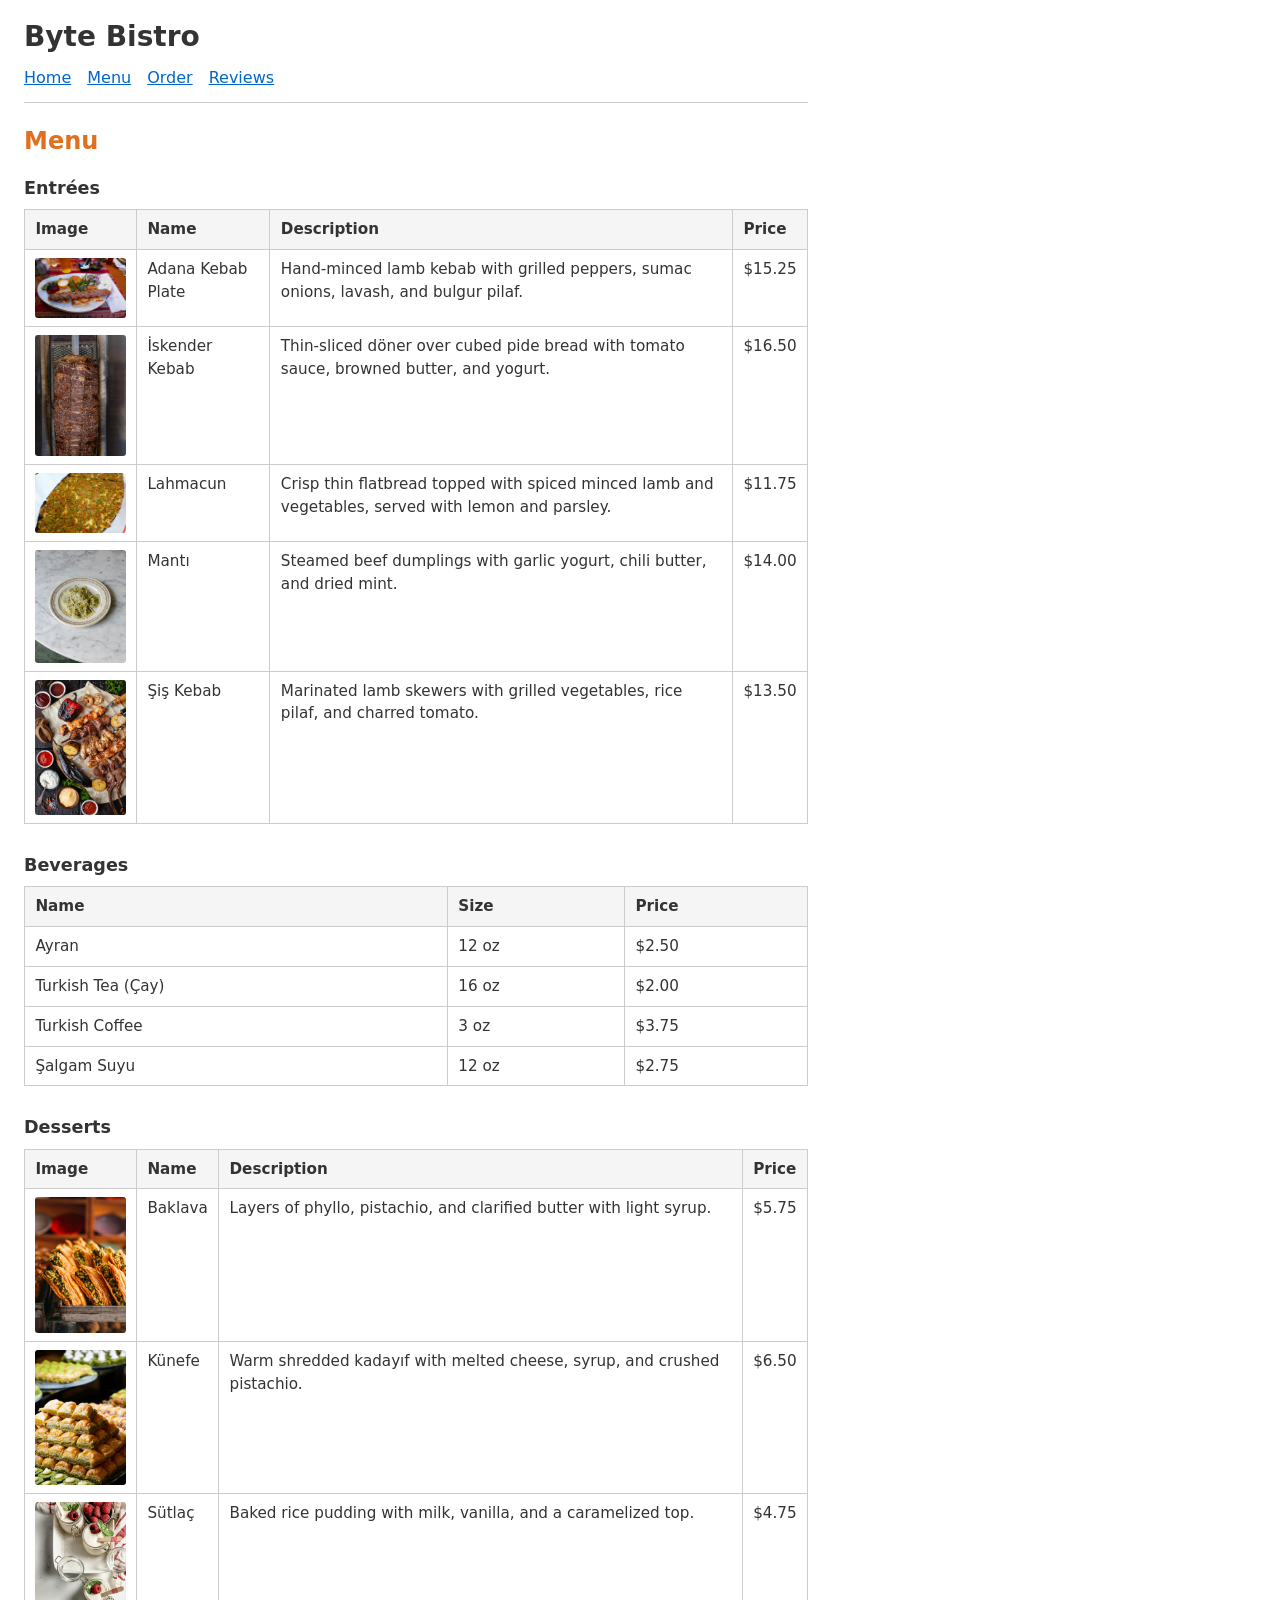
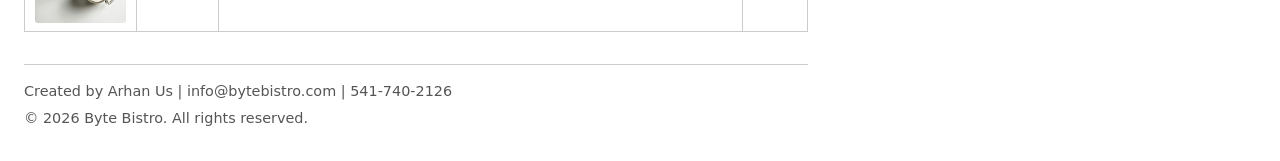
==== menu.html @ ebbbe698 "done" ====
<!DOCTYPE html>
<html lang="en">
<head>
  <meta charset="UTF-8">
  <title>Menu - Byte Bistro</title>
  <link rel="stylesheet" href="style.css">
</head>
<body class="menu-page">

<header>
  <h1>Byte Bistro</h1>
  <nav>
    <ul>
      <li><a href="index.html">Home</a></li>
      <li><a href="menu.html">Menu</a></li>
      <li><a href="order.html">Order</a></li>
      <li><a href="reviews.html">Reviews</a></li>
    </ul>
  </nav>
</header>
<hr>

<main>
  <h2>Menu</h2>

  <table>
    <caption>Entrées</caption>
    <thead>
      <tr>
        <th scope="col">Image</th>
        <th scope="col">Name</th>
        <th scope="col">Description</th>
        <th scope="col">Price</th>
      </tr>
    </thead>
    <tbody>
      <tr>
        <td class="item-image"><img src="images/adana-kebab.jpg" width="120" height="90" alt="Adana kebab plate with pide, bulgur, and grilled vegetables"></td>
        <td>Adana Kebab Plate</td>
        <td>Hand-minced lamb kebab with grilled peppers, sumac onions, lavash, and bulgur pilaf.</td>
        <td>$15.25</td>
      </tr>
      <tr>
        <td class="item-image"><img src="images/iskender.jpg" width="120" height="90" alt="Döner meat on a vertical rotisserie"></td>
        <td>İskender Kebab</td>
        <td>Thin-sliced döner over cubed pide bread with tomato sauce, browned butter, and yogurt.</td>
        <td>$16.50</td>
      </tr>
      <tr>
        <td class="item-image"><img src="images/lahmacun.jpg" width="120" height="90" alt="Turkish lahmacun flatbread with minced topping"></td>
        <td>Lahmacun</td>
        <td>Crisp thin flatbread topped with spiced minced lamb and vegetables, served with lemon and parsley.</td>
        <td>$11.75</td>
      </tr>
      <tr>
        <td class="item-image"><img src="images/manti.jpg" width="120" height="90" alt="Filled dumplings with sauce"></td>
        <td>Mantı</td>
        <td>Steamed beef dumplings with garlic yogurt, chili butter, and dried mint.</td>
        <td>$14.00</td>
      </tr>
      <tr>
        <td class="item-image"><img src="images/sis-kebab.jpg" width="120" height="90" alt="Mixed Turkish grilled kebabs, vegetables, and sauces"></td>
        <td>Şiş Kebab</td>
        <td>Marinated lamb skewers with grilled vegetables, rice pilaf, and charred tomato.</td>
        <td>$13.50</td>
      </tr>
    </tbody>
  </table>

  <table>
    <caption>Beverages</caption>
    <thead>
      <tr>
        <th scope="col">Name</th>
        <th scope="col">Size</th>
        <th scope="col">Price</th>
      </tr>
    </thead>
    <tbody>
      <tr>
        <td>Ayran</td>
        <td>12 oz</td>
        <td>$2.50</td>
      </tr>
      <tr>
        <td>Turkish Tea (Çay)</td>
        <td>16 oz</td>
        <td>$2.00</td>
      </tr>
      <tr>
        <td>Turkish Coffee</td>
        <td>3 oz</td>
        <td>$3.75</td>
      </tr>
      <tr>
        <td>Şalgam Suyu</td>
        <td>12 oz</td>
        <td>$2.75</td>
      </tr>
    </tbody>
  </table>

  <table>
    <caption>Desserts</caption>
    <thead>
      <tr>
        <th scope="col">Image</th>
        <th scope="col">Name</th>
        <th scope="col">Description</th>
        <th scope="col">Price</th>
      </tr>
    </thead>
    <tbody>
      <tr>
        <td class="item-image"><img src="images/baklava.jpg" width="120" height="90" alt="Pistachio baklava pieces on a tray"></td>
        <td>Baklava</td>
        <td>Layers of phyllo, pistachio, and clarified butter with light syrup.</td>
        <td>$5.75</td>
      </tr>
      <tr>
        <td class="item-image"><img src="images/kunefe.jpg" width="120" height="90" alt="Assorted Turkish pastries including pistachio sweets"></td>
        <td>Künefe</td>
        <td>Warm shredded kadayıf with melted cheese, syrup, and crushed pistachio.</td>
        <td>$6.50</td>
      </tr>
      <tr>
        <td class="item-image"><img src="images/sutlac.jpg" width="120" height="90" alt="Creamy baked milk pudding in small jars"></td>
        <td>Sütlaç</td>
        <td>Baked rice pudding with milk, vanilla, and a caramelized top.</td>
        <td>$4.75</td>
      </tr>
    </tbody>
  </table>
</main>
<hr>

<footer>
  <p>Created by Arhan Us | info@bytebistro.com | 541-740-2126</p>
  <p>© 2026 Byte Bistro. All rights reserved.</p>
</footer>

</body>
</html>
---- style.css ----
:root {
  --accent: #e07020;
  --text: #333333;
  --link: #0066cc;
  --border: #cccccc;
}

*,
*::before,
*::after {
  box-sizing: border-box;
}

body {
  margin: 0;
  padding: 0 1.5rem 2rem;
  font-family: system-ui, -apple-system, "Segoe UI", Roboto, Helvetica, Arial, sans-serif;
  font-size: 1rem;
  line-height: 1.5;
  color: var(--text);
  background: #fff;
  max-width: 52rem;
}

header {
  padding-bottom: 0.75rem;
  margin-bottom: 0;
  border-bottom: none;
}

header h1 {
  margin: 1rem 0 0.5rem;
  font-size: 1.75rem;
  font-weight: 700;
  color: var(--text);
}

body > hr:first-of-type {
  margin: 0 0 1.25rem;
  border: none;
  border-top: 1px solid var(--border);
}

main + hr {
  margin: 2rem 0 0;
  border: none;
  border-top: 1px solid var(--border);
}

nav ul {
  margin: 0;
  padding: 0;
  list-style: none;
  display: flex;
  flex-wrap: wrap;
  gap: 0.5rem 1rem;
}

nav a {
  color: var(--link);
  text-decoration: underline;
}

nav a:hover {
  text-decoration: none;
}

main > h2 {
  margin-top: 0;
  margin-bottom: 1rem;
  font-size: 1.5rem;
  font-weight: 600;
  color: var(--accent);
}

.order-page main > h2 {
  color: var(--accent);
}

.menu-page table {
  width: 100%;
  border-collapse: collapse;
  margin-bottom: 1.75rem;
  font-size: 0.95rem;
}

.menu-page caption {
  text-align: left;
  font-weight: 700;
  font-size: 1.1rem;
  margin-bottom: 0.5rem;
}

.menu-page th,
.menu-page td {
  border: 1px solid var(--border);
  padding: 0.5rem 0.65rem;
  vertical-align: top;
}

.menu-page thead th {
  background: #f5f5f5;
  text-align: left;
}

.menu-page .item-image {
  width: 7rem;
}

.menu-page .item-image img {
  display: block;
  width: 100%;
  max-width: 6.5rem;
  height: auto;
  border-radius: 3px;
}

.home-page section {
  margin-bottom: 1.25rem;
}

.reviews-page article {
  margin-bottom: 1.5rem;
  padding-bottom: 1.25rem;
  border-bottom: 1px solid var(--border);
}

.reviews-page article:last-of-type {
  border-bottom: none;
}

.reviews-page article h3 {
  margin: 0 0 0.5rem;
  font-size: 1.15rem;
}

fieldset {
  margin: 0 0 1.25rem;
  padding: 0.75rem 1rem 1rem;
  border: 1px solid var(--border);
  border-radius: 2px;
}

legend {
  padding: 0 0.35rem;
  font-weight: 600;
  color: var(--text);
}

fieldset p {
  margin: 0.65rem 0 0;
}

fieldset p:first-of-type {
  margin-top: 0.35rem;
}

label {
  cursor: pointer;
}

input[type="text"],
input[type="tel"],
input[type="time"],
select,
textarea {
  margin-top: 0.25rem;
  padding: 0.35rem 0.5rem;
  font: inherit;
  color: var(--text);
  border: 1px solid var(--border);
  border-radius: 2px;
  max-width: 100%;
}

input[type="text"],
input[type="tel"],
select {
  min-width: min(100%, 18rem);
}

textarea {
  width: min(100%, 28rem);
  vertical-align: top;
  resize: vertical;
}

fieldset p label:not([for]) {
  display: inline-block;
  margin-right: 1rem;
  margin-top: 0.35rem;
}

input[type="submit"] {
  margin-top: 0.25rem;
  padding: 0.5rem 1.25rem;
  font: inherit;
  font-weight: 600;
  color: #fff;
  background: var(--accent);
  border: none;
  border-radius: 3px;
  cursor: pointer;
}

input[type="submit"]:hover {
  filter: brightness(1.05);
}

.receipt-page .receipt-block {
  margin: 1rem 0;
  padding: 1rem;
  border: 1px solid var(--border);
  border-radius: 3px;
  background: #fafafa;
}

footer {
  margin-top: 1rem;
  padding-top: 0;
  border-top: none;
  font-size: 0.9rem;
  color: #555;
}

footer p {
  margin: 0.35rem 0 0;
}

footer p:first-child {
  margin-top: 0;
}
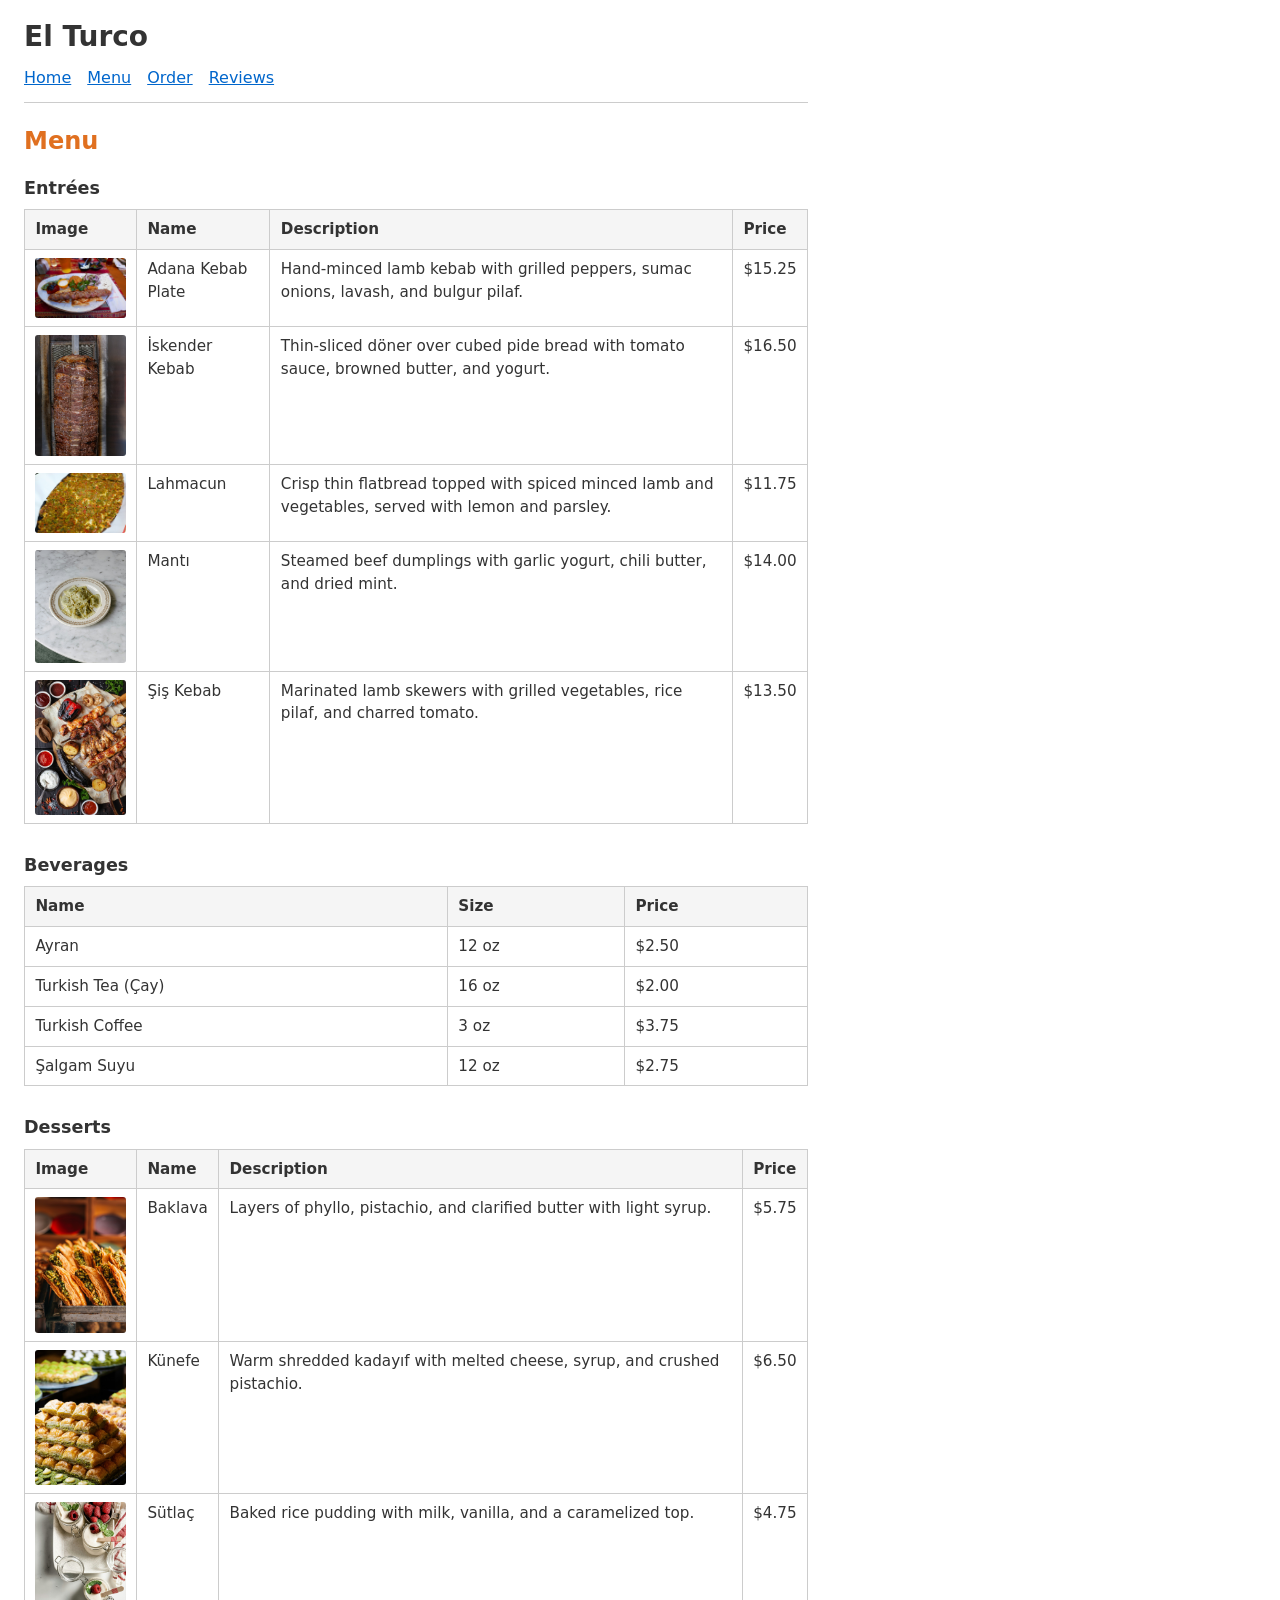
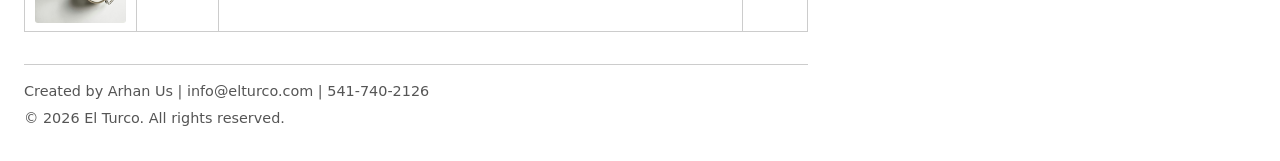
==== commit 78ad3ba4: "name change" ====
--- a/menu.html
+++ b/menu.html
@@ -2,13 +2,13 @@
 <html lang="en">
 <head>
   <meta charset="UTF-8">
-  <title>Menu - Byte Bistro</title>
+  <title>Menu - El Turco</title>
   <link rel="stylesheet" href="style.css">
 </head>
 <body class="menu-page">
 
 <header>
-  <h1>Byte Bistro</h1>
+  <h1>El Turco</h1>
   <nav>
     <ul>
       <li><a href="index.html">Home</a></li>
@@ -135,8 +135,8 @@
 <hr>
 
 <footer>
-  <p>Created by Arhan Us | info@bytebistro.com | 541-740-2126</p>
-  <p>© 2026 Byte Bistro. All rights reserved.</p>
+  <p>Created by Arhan Us | info@elturco.com | 541-740-2126</p>
+  <p>© 2026 El Turco. All rights reserved.</p>
 </footer>
 
 </body>
